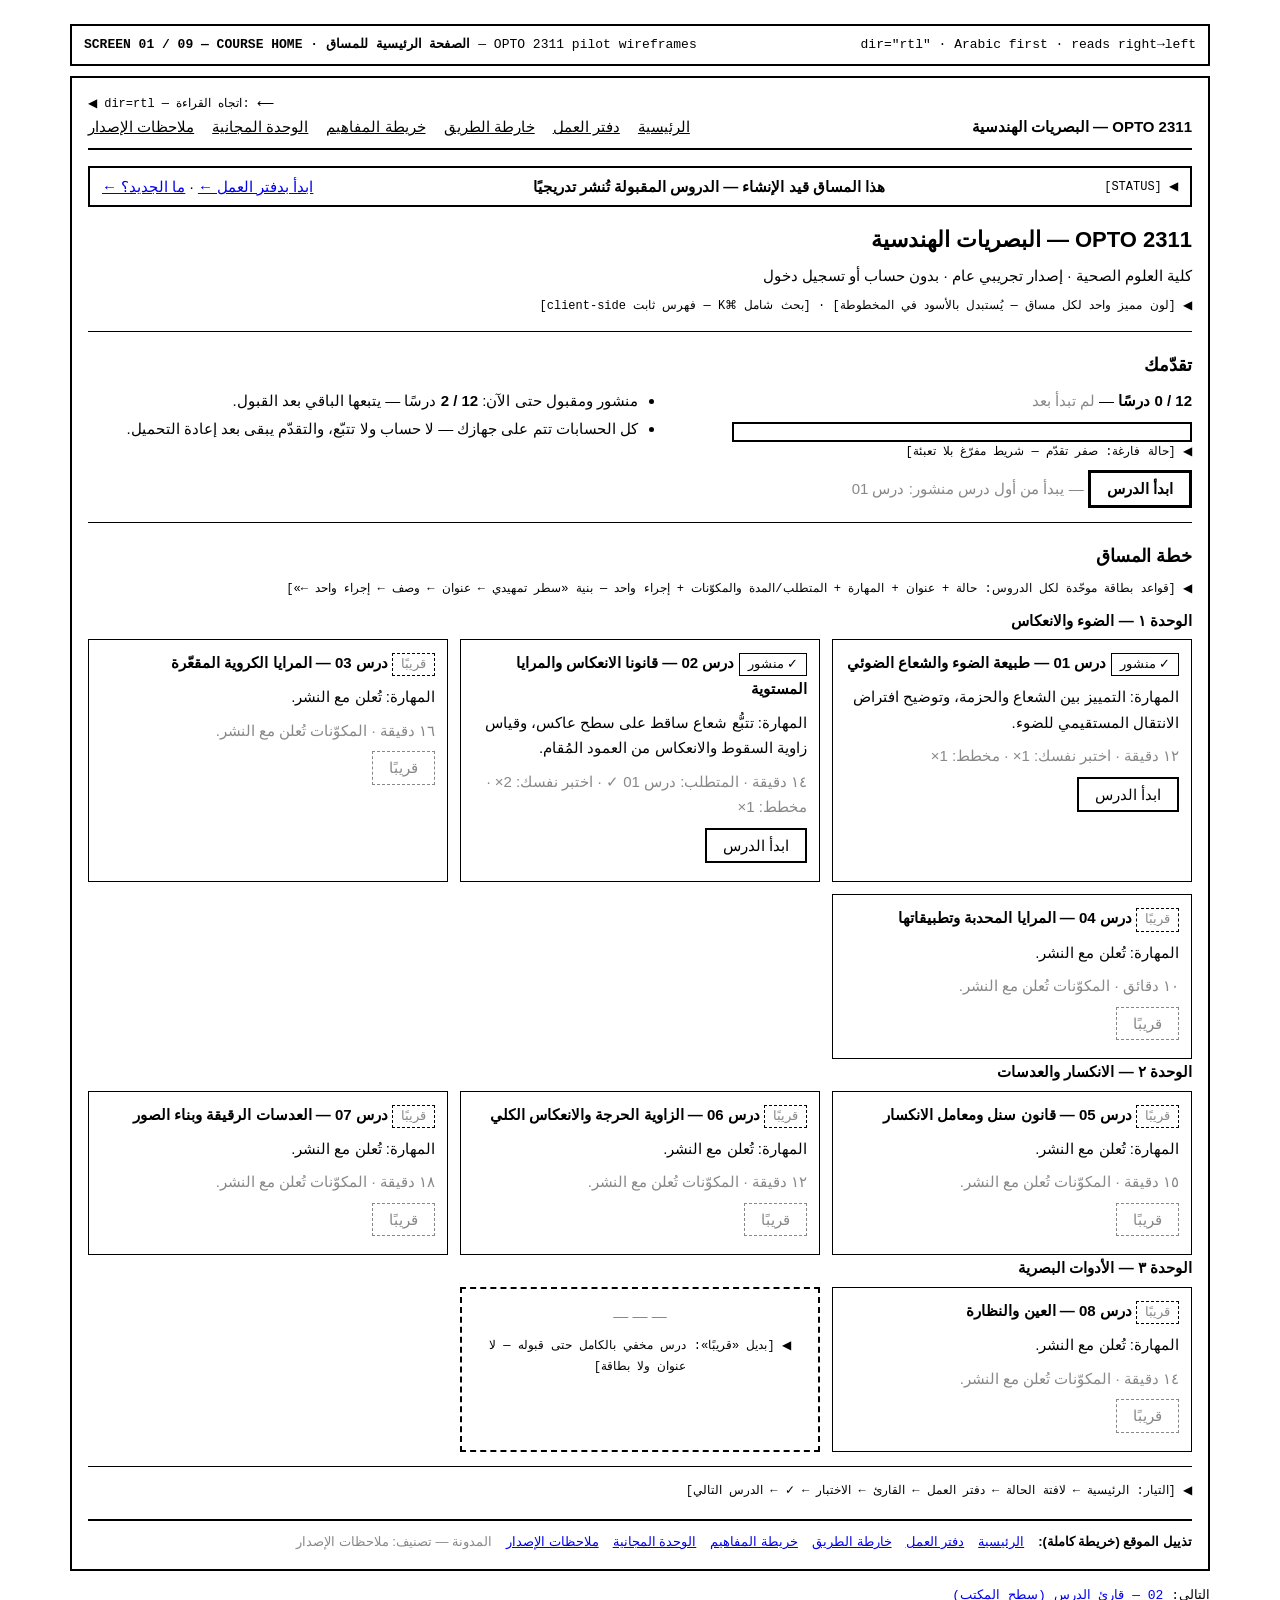
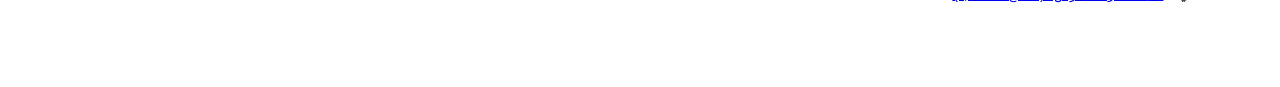
==== docs/wireframes/01-course-home.html @ 472c1b17 "docs: add platform HTML wireframes Static design references for the platform brief: course home, les" ====
<!doctype html>
<html lang="ar" dir="rtl">
<head>
<meta charset="utf-8">
<meta name="viewport" content="width=device-width, initial-scale=1">
<title>[01] Course home — wireframe</title>
<link rel="stylesheet" href="assets/wireframe.css">
</head>
<body>

<div class="meta">
  <b>SCREEN 01 / 09 — COURSE HOME · الصفحة الرئيسية للمساق</b> — OPTO 2311 pilot wireframes
  <span class="dirmark">dir="rtl" · Arabic first · reads right→left</span>
</div>

<div class="frame">

  <div class="ann ltr-note">dir=rtl — اتجاه القراءة: ⟵</div>

  <nav class="topnav" aria-label="تنقل رئيسي">
    <span class="brand">OPTO 2311 — البصريات الهندسية</span>
    <a href="01-course-home.html">الرئيسية</a>
    <a href="04-working-notes.html">دفتر العمل</a>
    <a href="05-roadmap.html">خارطة الطريق</a>
    <a href="06-knowledge-graph.html">خريطة المفاهيم</a>
    <a href="07-free-module.html">الوحدة المجانية</a>
    <a href="08-release-notes.html">ملاحظات الإصدار</a>
  </nav>

  <div class="banner" role="status">
    <span class="ann">[STATUS]</span>
    <strong>هذا المساق قيد الإنشاء — الدروس المقبولة تُنشر تدريجيًا</strong>
    <span><a href="04-working-notes.html">ابدأ بدفتر العمل ←</a> · <a href="08-release-notes.html">ما الجديد؟ ←</a></span>
  </div>

  <header>
    <h1>OPTO 2311 — البصريات الهندسية</h1>
    <p>كلية العلوم الصحية · إصدار تجريبي عام · بدون حساب أو تسجيل دخول</p>
    <p class="ann">[لون مميز واحد لكل مساق — يُستبدل بالأسود في المخطوطة] · [بحث شامل ⌘K — فهرس ثابت client-side]</p>
  </header>

  <hr class="rule">

  <section aria-label="ملخص التقدم">
    <h2>تقدّمك</h2>
    <div class="layout">
      <div style="flex:1 1 320px">
        <p><strong><span class="ltr">0 / 12</span> درسًا</strong> — <span class="dim">لم تبدأ بعد</span></p>
        <div class="progress" aria-hidden="true"><div class="fill" style="width:0%"></div></div>
        <p class="ann">[حالة فارغة: صفر تقدّم — شريط مفرّغ بلا تعبئة]</p>
      </div>
      <ul style="flex:1 1 380px">
        <li>منشور ومقبول حتى الآن: <strong><span class="ltr">2 / 12</span></strong> درسًا — يتبعها الباقي بعد القبول.</li>
        <li>كل الحسابات تتم على جهازك — لا حساب ولا تتبّع، والتقدّم يبقى بعد إعادة التحميل.</li>
      </ul>
    </div>
    <p>
      <a class="btn btn--primary" href="02-lesson-reader-desktop.html">ابدأ الدرس</a>
      <span class="dim"> — يبدأ من أول درس منشور: درس 01</span>
    </p>
  </section>

  <hr class="rule">

  <section aria-label="قائمة الدروس">
    <h2>خطة المساق</h2>
    <p class="ann">[قواعد بطاقة موحّدة لكل الدروس: حالة + عنوان + المهارة + المتطلب/المدة والمكوّنات + إجراء واحد — بنية «سطر تمهيدي ← عنوان ← وصف ← إجراء واحد ←»]</p>

    <h3>الوحدة ١ — الضوء والانعكاس</h3>
    <div class="cards">

      <article class="card">
        <p class="card-head"><span class="chip chip--done">منشور</span> <strong>درس 01 — طبيعة الضوء والشعاع الضوئي</strong></p>
        <p>المهارة: التمييز بين الشعاع والحزمة، وتوضيح افتراض الانتقال المستقيمي للضوء.</p>
        <p class="dim">١٢ دقيقة · اختبر نفسك: <span class="ltr">×1</span> · مخطط: <span class="ltr">×1</span></p>
        <p><a class="btn" href="02-lesson-reader-desktop.html">ابدأ الدرس</a></p>
      </article>

      <article class="card">
        <p class="card-head"><span class="chip chip--done">منشور</span> <strong>درس 02 — قانونا الانعكاس والمرايا المستوية</strong></p>
        <p>المهارة: تتبُّع شعاع ساقط على سطح عاكس، وقياس زاوية السقوط والانعكاس من العمود المُقام.</p>
        <p class="dim">١٤ دقيقة · المتطلب: درس 01 ✓ · اختبر نفسك: <span class="ltr">×2</span> · مخطط: <span class="ltr">×1</span></p>
        <p><a class="btn" href="02-lesson-reader-desktop.html">ابدأ الدرس</a></p>
      </article>

      <article class="card">
        <p class="card-head"><span class="chip chip--soon">قريبًا</span> <strong>درس 03 — المرايا الكروية المقعّرة</strong></p>
        <p>المهارة: تُعلن مع النشر.</p>
        <p class="dim">١٦ دقيقة · المكوّنات تُعلن مع النشر.</p>
        <p><span class="btn btn--disabled" aria-disabled="true">قريبًا</span></p>
      </article>

      <article class="card">
        <p class="card-head"><span class="chip chip--soon">قريبًا</span> <strong>درس 04 — المرايا المحدبة وتطبيقاتها</strong></p>
        <p>المهارة: تُعلن مع النشر.</p>
        <p class="dim">١٠ دقائق · المكوّنات تُعلن مع النشر.</p>
        <p><span class="btn btn--disabled" aria-disabled="true">قريبًا</span></p>
      </article>

    </div>

    <h3>الوحدة ٢ — الانكسار والعدسات</h3>
    <div class="cards">

      <article class="card">
        <p class="card-head"><span class="chip chip--soon">قريبًا</span> <strong>درس 05 — قانون سنل ومعامل الانكسار</strong></p>
        <p>المهارة: تُعلن مع النشر.</p>
        <p class="dim">١٥ دقيقة · المكوّنات تُعلن مع النشر.</p>
        <p><span class="btn btn--disabled" aria-disabled="true">قريبًا</span></p>
      </article>

      <article class="card">
        <p class="card-head"><span class="chip chip--soon">قريبًا</span> <strong>درس 06 — الزاوية الحرجة والانعكاس الكلي</strong></p>
        <p>المهارة: تُعلن مع النشر.</p>
        <p class="dim">١٢ دقيقة · المكوّنات تُعلن مع النشر.</p>
        <p><span class="btn btn--disabled" aria-disabled="true">قريبًا</span></p>
      </article>

      <article class="card">
        <p class="card-head"><span class="chip chip--soon">قريبًا</span> <strong>درس 07 — العدسات الرقيقة وبناء الصور</strong></p>
        <p>المهارة: تُعلن مع النشر.</p>
        <p class="dim">١٨ دقيقة · المكوّنات تُعلن مع النشر.</p>
        <p><span class="btn btn--disabled" aria-disabled="true">قريبًا</span></p>
      </article>

    </div>

    <h3>الوحدة ٣ — الأدوات البصرية</h3>
    <div class="cards">

      <article class="card">
        <p class="card-head"><span class="chip chip--soon">قريبًا</span> <strong>درس 08 — العين والنظارة</strong></p>
        <p>المهارة: تُعلن مع النشر.</p>
        <p class="dim">١٤ دقيقة · المكوّنات تُعلن مع النشر.</p>
        <p><span class="btn btn--disabled" aria-disabled="true">قريبًا</span></p>
      </article>

      <article class="card empty" style="border-style:dashed">
        <p class="dim">— — —</p>
        <p class="ann">[بديل «قريبًا»: درس مخفي بالكامل حتى قبوله — لا عنوان ولا بطاقة]</p>
      </article>

    </div>
  </section>

  <hr class="rule">
  <p class="ann">[التيار: الرئيسية ← لافتة الحالة ← دفتر العمل ← القارئ ← الاختبار ← ✓ ← الدرس التالي]</p>

  <nav class="footer" aria-label="تذييل">
    <strong>تذييل الموقع (خريطة كاملة):</strong>
    <a href="01-course-home.html">الرئيسية</a>
    <a href="04-working-notes.html">دفتر العمل</a>
    <a href="05-roadmap.html">خارطة الطريق</a>
    <a href="06-knowledge-graph.html">خريطة المفاهيم</a>
    <a href="07-free-module.html">الوحدة المجانية</a>
    <a href="08-release-notes.html">ملاحظات الإصدار</a>
    <span class="dim">المدونة — تصنيف: ملاحظات الإصدار</span>
  </nav>

</div>

<p class="next">التالي: <a href="02-lesson-reader-desktop.html">02 — قارئ الدرس (سطح المكتب)</a></p>

</body>
</html>
---- docs/wireframes/assets/wireframe.css ----
/* docs/wireframes/assets/wireframe.css
   Pure wireframe styles for the OPTO 2311 public-pilot frames.
   Rules: black ink on white; very light gray fills only for distinction.
   No color, no shadows, no gradients, no decorative radius, no motion. */

* { box-sizing: border-box; margin: 0; padding: 0; }

body {
  font-family: "Noto Sans Arabic", "Segoe UI", Tahoma, Arial, sans-serif;
  color: #000;
  background: #fff;
  line-height: 1.7;
  font-size: 15px;
  padding: 24px 14px 80px;
}

.mono { font-family: ui-monospace, "Courier New", monospace; }

/* ---------- design chrome: label bar above each frame ---------- */
.meta {
  max-width: 1140px;
  margin: 0 auto 10px;
  border: 2px solid #000;
  padding: 8px 12px;
  direction: ltr;
  text-align: left;
  font-family: ui-monospace, "Courier New", monospace;
  font-size: 13px;
  overflow: hidden;
}
.meta .dirmark { float: right; }
.next {
  max-width: 1140px;
  margin: 14px auto 0;
  direction: rtl;
  font-family: ui-monospace, "Courier New", monospace;
  font-size: 13px;
}

/* ---------- the product frame ---------- */
.frame {
  max-width: 1140px;
  margin: 0 auto;
  border: 2px solid #000;
  padding: 16px;
  direction: rtl; /* RTL-first: primary reading direction */
}
[dir="rtl"] .ltr-note { direction: ltr; unicode-bidi: isolate; }

/* status banner — appears on every page */
.banner {
  display: flex; flex-wrap: wrap; gap: 6px 16px;
  align-items: center; justify-content: space-between;
  border: 2px solid #000;
  padding: 6px 12px;
  margin-bottom: 14px;
}

/* top navigation */
.topnav {
  display: flex; flex-wrap: wrap; gap: 4px 18px; align-items: baseline;
  border-bottom: 2px solid #000;
  padding-bottom: 8px; margin-bottom: 16px;
}
.topnav .brand { font-weight: 700; margin-inline-end: auto; }
.topnav a { color: #000; }

h1 { font-size: 22px; margin-bottom: 4px; }
h2 { font-size: 18px; margin: 18px 0 8px; }
h3 { font-size: 15px; margin: 0 0 6px; }
p { margin: 0 0 8px; }
ul { margin: 0 0 8px; padding-inline-start: 22px; }
li { margin-bottom: 2px; }

/* buttons */
.btn {
  display: inline-block;
  border: 2px solid #000;
  background: #fff;
  color: #000;
  font: inherit;
  padding: 3px 16px;
  text-decoration: none;
  cursor: pointer;
}
.btn--primary { border-width: 3px; font-weight: 700; }
.btn--ghost { border: 1px dashed #000; }
.btn--disabled { border: 1px dashed #888; color: #888; }

/* visible keyboard-focus box (accessibility structure) */
.kbd-focus {
  outline: 3px double #000;
  outline-offset: 3px;
}

/* generic card — ONE card grammar everywhere */
.card { border: 1.5px solid #000; padding: 10px 12px; }

/* lesson state chips */
.chip {
  display: inline-block; border: 1.5px solid #000;
  padding: 0 8px; font-size: 12.5px; white-space: nowrap;
}
.chip--done::before { content: "✓ "; }
.chip--partial::before { content: "◐ "; }
.chip--soon { border-style: dashed; color: #888; }

/* labels (المهارة, لحظة الفهم, ...) */
.badge {
  display: inline-block; border: 1.5px solid #000;
  padding: 0 8px; font-weight: 700; font-size: 13px;
}

/* lesson anatomy sections */
.section {
  border: 1.5px solid #000; border-inline-start-width: 6px;
  padding: 10px 12px; margin: 0 0 14px;
}
.section-head { display: flex; gap: 10px; align-items: baseline; margin-bottom: 6px; flex-wrap: wrap; }

/* diagram slot */
.diagram { border: 1.5px dashed #000; background: #f2f2f2; padding: 12px; }
.diagram svg { display: block; margin: 0 auto; }
.alt {
  border: 1px dashed #000; background: #fff;
  padding: 6px 10px; margin-top: 10px; font-size: 13.5px;
}

/* inline quiz */
.quiz { border: 2px solid #000; padding: 12px; margin: 14px 0; }
.quiz .qid {
  font-family: ui-monospace, "Courier New", monospace;
  font-size: 12px; direction: ltr; unicode-bidi: isolate;
}
.choices { list-style: none; margin: 8px 0 0; padding: 0; }
.choice {
  display: flex; gap: 10px; align-items: baseline;
  border: 1px solid #000; padding: 5px 10px; margin: 6px 0;
}
.radio {
  flex: none; width: 13px; height: 13px;
  border: 1.5px solid #000; border-radius: 50%;
  position: relative; top: 3px;
}
.choice--selected { border-width: 3px; font-weight: 700; }
.choice--selected .radio::after {
  content: ""; position: absolute; inset: 2px;
  border-radius: 50%; background: #000;
}
.choice--correct { border-width: 3px; }
.choice--wrong { border-style: dashed; }
.mark-correct { font-weight: 700; }
.mark-wrong { text-decoration: line-through; }
.feedback {
  border: 1.5px solid #000; border-inline-start-width: 6px;
  padding: 8px 12px; margin-top: 12px;
}
.feedback .rationale { border-top: 1px dashed #000; margin-top: 8px; padding-top: 8px; }

/* progress bar */
.progress { border: 2px solid #000; height: 20px; max-width: 460px; }
.progress .fill { height: 100%; background: #d9d9d9; }

/* reader layout: RTL flex → first child sits on the RIGHT */
.layout { display: flex; gap: 20px; align-items: flex-start; }
.sidebar { flex: 0 0 300px; border: 1.5px solid #000; padding: 12px; }
.content { flex: 1 1 auto; min-width: 0; }

/* lesson tree */
.tree { list-style: none; padding: 0; font-size: 14px; }
.tree .unit { font-weight: 700; border-top: 1.5px solid #000; margin-top: 8px; padding: 6px 0 2px; }
.tree li:not(.unit) { display: flex; gap: 8px; align-items: baseline; padding: 2px 0; }
.tree .mark { flex: none; width: 1.6em; }
.tree .dur { margin-inline-start: auto; font-size: 12.5px; white-space: nowrap; }
.tree .soon { color: #888; }
.legend { font-size: 12.5px; border: 1px dashed #000; padding: 6px 8px; margin-top: 10px; }

/* roadmap */
.stages { display: flex; gap: 10px; align-items: stretch; flex-wrap: wrap; }
.stage { flex: 1 1 280px; border: 1.5px solid #000; padding: 10px 12px; }
.node {
  display: flex; justify-content: space-between; gap: 8px;
  border: 1px solid #000; padding: 2px 8px; margin: 5px 0;
}
.node--done { background: #d9d9d9; }   /* light-gray shading = done */
.node--partial { border-width: 3px; }
.node--locked { border-style: dashed; color: #888; }
.deliverable { border: 4px double #000; padding: 8px 10px; margin-top: 10px; font-weight: 700; }
.arrow { text-align: center; font-size: 24px; align-self: center; }

/* knowledge graph / wiki */
.kg-node { border: 2px solid #000; padding: 10px 12px; }
.kg-node--selected { border-width: 4px; }
.alias {
  display: inline-block; border: 1px solid #000;
  padding: 0 8px; margin: 2px; font-size: 13px;
}
.kg-edge { font-size: 12.5px; }

/* empty state */
.empty { border: 2px dashed #000; padding: 14px; text-align: center; }

/* free-module path */
.path { border: 1.5px solid #000; padding: 4px 12px; }
.step { border-bottom: 1px dashed #000; padding: 8px 0; }
.step:last-child { border-bottom: 0; }

/* dated rows (working notes, release notes) */
.row {
  display: flex; gap: 6px 14px; align-items: baseline; flex-wrap: wrap;
  border: 1px solid #000; padding: 8px 12px; margin: 8px 0;
}
.row .when {
  flex: none; direction: ltr; unicode-bidi: isolate;
  font-family: ui-monospace, "Courier New", monospace; font-size: 13px;
}
.row .what { flex: 1 1 320px; }
.row .go { flex: none; white-space: nowrap; }

/* wireframe annotations */
.ann { font-family: ui-monospace, "Courier New", monospace; font-size: 12px; }
.ann::before { content: "◀ "; }

/* inline LTR islands inside RTL sentences (English terms, math, dates, IDs) */
.ltr { direction: ltr; unicode-bidi: isolate; }
.math { direction: ltr; unicode-bidi: isolate; overflow-wrap: anywhere; }

/* gray = not-yet / distinction only */
.dim { color: #888; }
.fill-gray { background: #f2f2f2; }

/* card grid (course home) */
.cards { display: grid; grid-template-columns: repeat(auto-fill, minmax(320px, 1fr)); gap: 12px; }

hr.rule { border: 0; border-top: 1.5px solid #000; margin: 14px 0; }

table.wf { border-collapse: collapse; width: 100%; }
table.wf th, table.wf td { border: 1px solid #000; padding: 4px 8px; text-align: start; vertical-align: top; }

/* phone frames (mobile screen) */
.phones { display: flex; gap: 28px; flex-wrap: wrap; justify-content: center; align-items: flex-start; direction: rtl; }
.phone { width: 400px; border: 3px solid #000; padding: 8px; background: #fff; direction: rtl; }
.phone .screen { border: 1px solid #000; padding: 10px; min-height: 660px; position: relative; }
.phone h1 { font-size: 16px; }
.phone h2 { font-size: 14px; margin: 12px 0 6px; }
.phone .section { padding: 8px 10px; }

/* docs-alignment additions (all still black/white/gray only) */

/* deep footer = the real sitemap */
.footer {
  border-top: 2px solid #000; margin-top: 18px; padding-top: 10px;
  display: flex; flex-wrap: wrap; gap: 4px 14px; font-size: 13px;
}

/* per-entry illustration placeholder (release notes) */
.imgph {
  display: inline-block; width: 46px; height: 46px; flex: none;
  border: 1px solid #000; background: #f2f2f2;
}

/* precomputed "explain simpler" disclosure */
details.wf { border: 1px dashed #000; padding: 6px 10px; margin-top: 8px; }
details.wf summary { cursor: pointer; font-weight: 700; }

/* graph toolbar: search + course filter + progress filter + view modes */
.toolbar { display: flex; flex-wrap: wrap; gap: 8px; align-items: center; margin: 8px 0; }
.sel { border: 1.5px solid #000; padding: 2px 10px; font: inherit; background: #fff; display: inline-block; }
.mode { border: 1.5px solid #000; padding: 1px 10px; font-size: 13px; display: inline-block; }
.mode--on { border-width: 3px; font-weight: 700; }

/* node tinted by progress (light gray = completed concept) */
.node--tinted { background: #d9d9d9; }
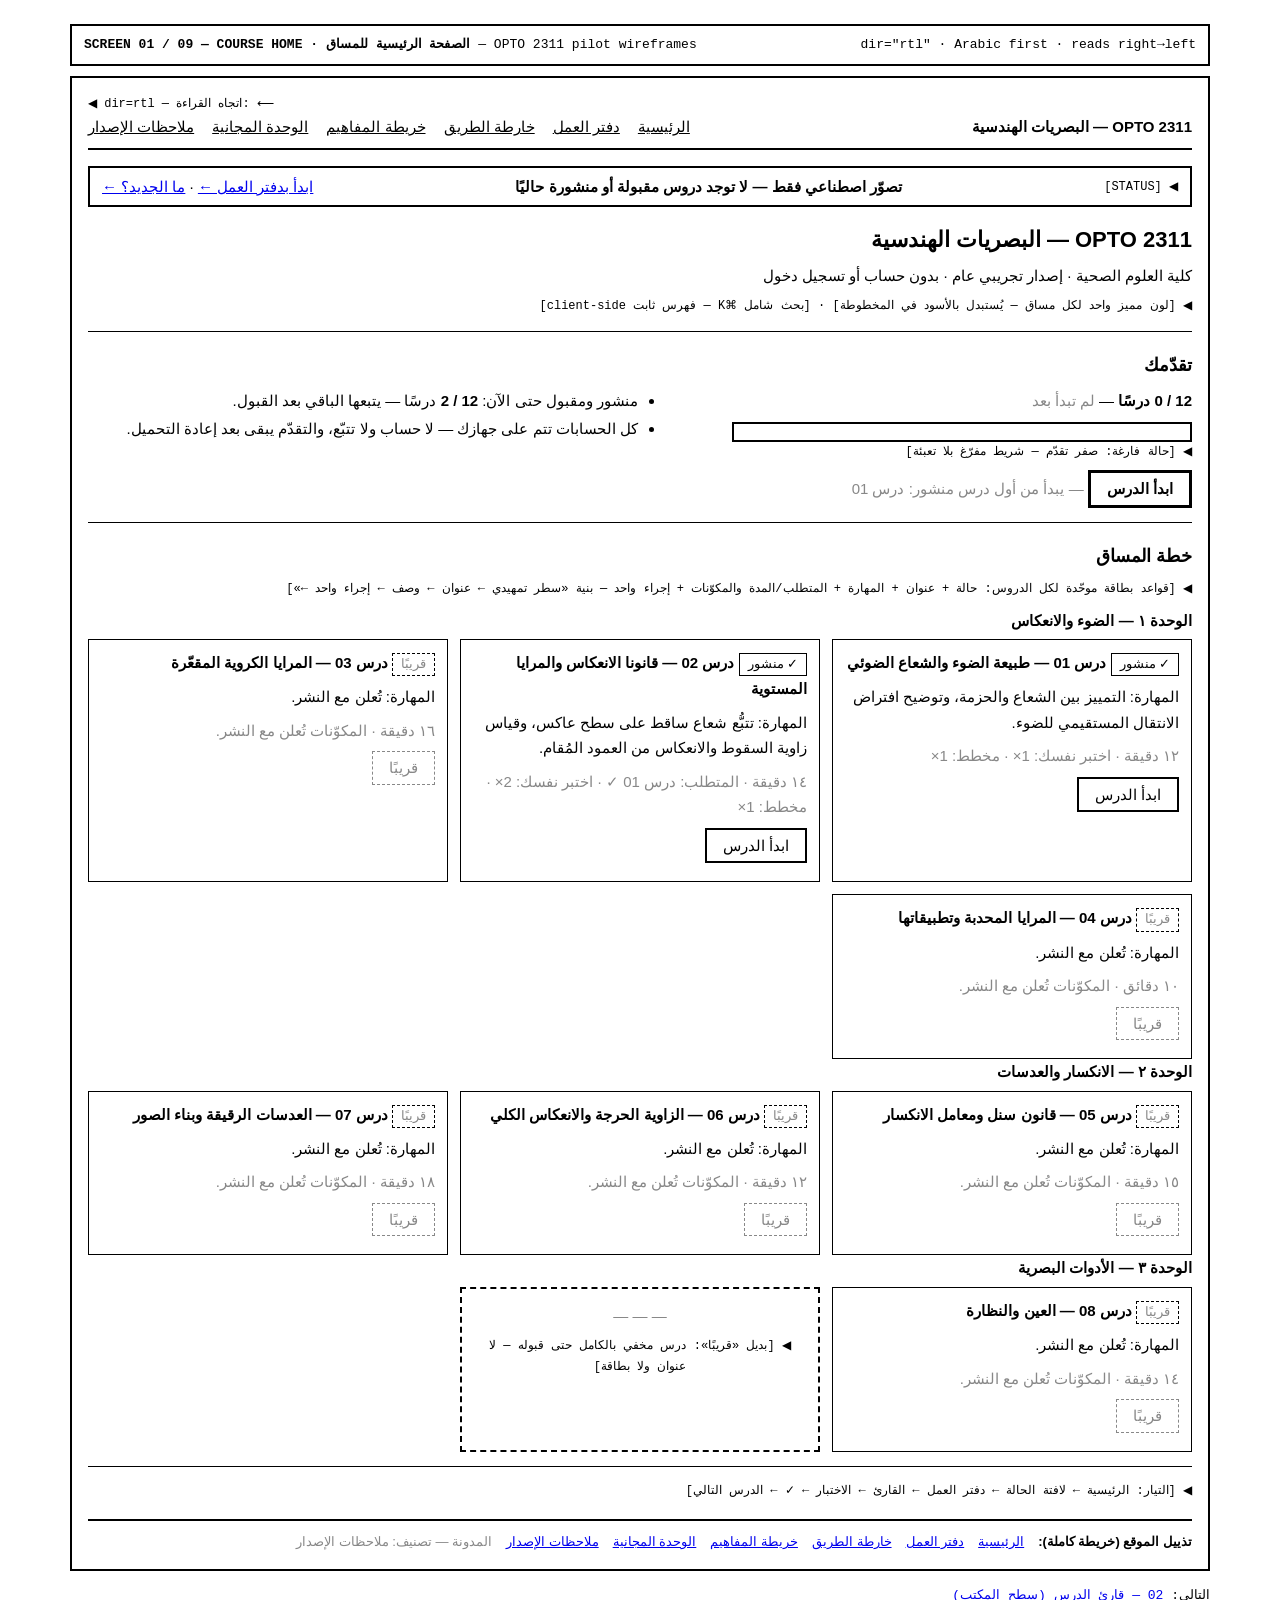
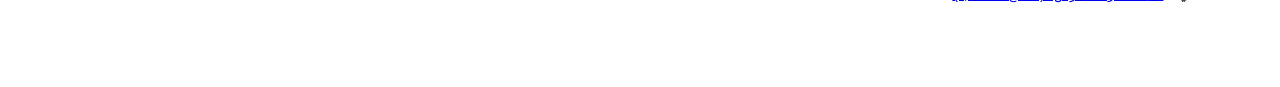
==== commit 6515d51e: "docs(platform): enforce private review boundary" ====
--- a/docs/wireframes/01-course-home.html
+++ b/docs/wireframes/01-course-home.html
@@ -29,7 +29,7 @@
 
   <div class="banner" role="status">
     <span class="ann">[STATUS]</span>
-    <strong>هذا المساق قيد الإنشاء — الدروس المقبولة تُنشر تدريجيًا</strong>
+    <strong>تصوّر اصطناعي فقط — لا توجد دروس مقبولة أو منشورة حاليًا</strong>
     <span><a href="04-working-notes.html">ابدأ بدفتر العمل ←</a> · <a href="08-release-notes.html">ما الجديد؟ ←</a></span>
   </div>
 
